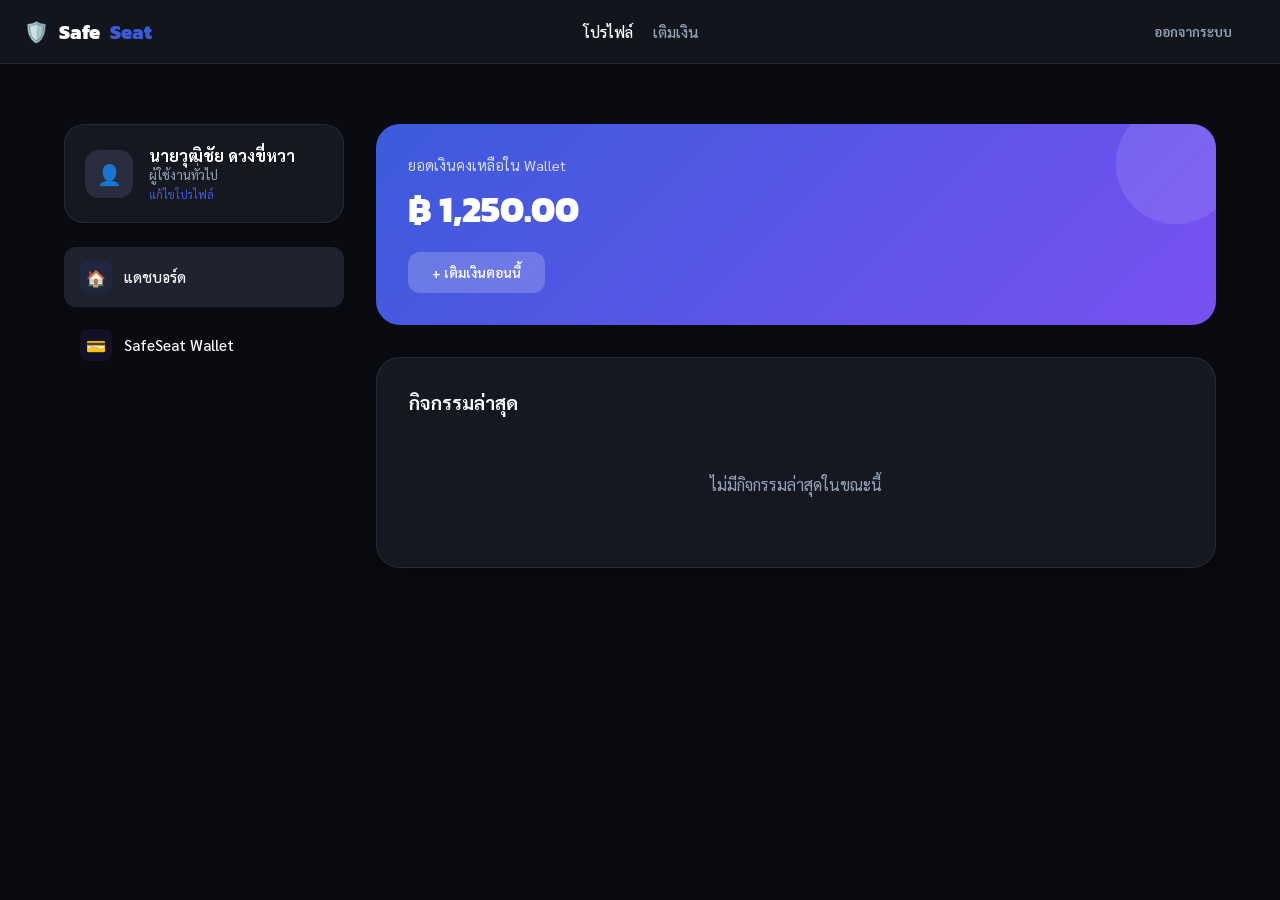
==== topup-page/profile.html @ 22a22560 "Initial commit: Workshop Agile" ====
<!DOCTYPE html>
<html lang="th">
<head>
    <meta charset="UTF-8">
    <meta name="viewport" content="width=device-width, initial-scale=1.0">
    <title>โปรไฟล์ - SafeSeat</title>
    <!-- Fonts -->
    <link rel="preconnect" href="https://fonts.googleapis.com">
    <link rel="preconnect" href="https://fonts.gstatic.com" crossorigin>
    <link href="https://fonts.googleapis.com/css2?family=Kanit:wght@300;400;500;600;700;800&family=Sarabun:wght@400;500;600&display=swap" rel="stylesheet">
    <!-- Styles -->
    <link rel="stylesheet" href="css/styles.css">
</head>
<body>
    <div class="toast-container" id="toastContainer"></div>

    <header class="topbar" id="mainTopbar">
        <div class="topbar-logo" onclick="window.location.href='profile.html'">
            <div class="logo-icon">🛡️</div> Safe<span>Seat</span>
        </div>
        <nav class="topbar-nav">
            <a id="nav-profile" href="profile.html" class="active">โปรไฟล์</a>
            <a id="nav-topup" href="topup.html">เติมเงิน</a>
        </nav>
        <div class="topbar-actions">
            <button class="btn btn-ghost btn-sm" onclick="logout()">ออกจากระบบ</button>
        </div>
    </header>

    <div id="screen-profile" class="screen fade-in" style="padding-top:100px; min-height: 100vh;">
      <div class="dash-layout">
        <div class="dash-sidebar">
          <div class="profile-mini">
            <div class="avatar-sm">👤</div>
            <div>
              <div class="profile-name">นายวุฒิชัย ดวงขี่หวา</div>
              <div class="profile-role">ผู้ใช้งานทั่วไป</div>
              <div style="font-size: 11px; color: var(--primary); cursor: pointer; margin-top: 4px;" onclick="window.location.href='edit-profile.html'">แก้ไขโปรไฟล์</div>
            </div>
          </div>
          
          <div class="menu-item active" style="background: var(--surface2);">
            <div class="menu-item-left">
              <div class="menu-item-icon" style="background: rgba(59, 91, 219, 0.1); color: var(--primary);">🏠</div>
              <div class="menu-item-title">แดชบอร์ด</div>
            </div>
          </div>
          
          <a href="topup.html" class="menu-item" style="text-decoration: none; color: inherit;">
            <div class="menu-item-left">
              <div class="menu-item-icon" style="background: rgba(121, 80, 242, 0.1); color: var(--accent);">💳</div>
              <div class="menu-item-title">SafeSeat Wallet</div>
            </div>
          </a>
        </div>
        
        <div class="dash-main">
          <div class="wallet-card">
            <div class="wallet-label">ยอดเงินคงเหลือใน Wallet</div>
            <div class="wallet-balance">฿ 1,250.00</div>
            <div style="margin-top: 16px;">
                <button class="btn btn-primary" onclick="window.location.href='topup.html'" style="background: rgba(255,255,255,0.2); backdrop-filter: blur(4px);">+ เติมเงินตอนนี้</button>
            </div>
          </div>
          
          <div class="card">
            <h3 style="margin-bottom: 20px;">กิจกรรมล่าสุด</h3>
            <div style="color: var(--text-secondary); text-align: center; padding: 40px;">
                ไม่มีกิจกรรมล่าสุดในขณะนี้
            </div>
          </div>
        </div>
      </div>
    </div>

    <script src="js/main.js"></script>
</body>
</html>
---- topup-page/css/styles.css ----
:root {
    /* SafeSeat Brand Colors */
    --primary: #3b5bdb;
    --primary-hover: #364fc7;
    --accent: #7950f2;
    --success: #099268;
    --error: #fa5252;
    --warning: #fab005;
    
    /* Surface Colors - Dark Theme */
    --bg-main: #0a0b10;
    --surface1: #161821;
    --surface2: #1f222f;
    --surface3: #2a2d3d;
    --input-bg: #13151c;
    --border: rgba(255, 255, 255, 0.08);
    
    /* Text Colors */
    --text-main: #f8fafc;
    --text-secondary: #94a3b8;
    --text-muted: #64748b;
}

* {
    margin: 0;
    padding: 0;
    box-sizing: border-box;
}

body {
    font-family: 'Sarabun', 'Kanit', sans-serif;
    background-color: var(--bg-main);
    color: var(--text-main);
    min-height: 100vh;
    overflow-x: hidden;
}

/* Animations */
.fade-in {
    animation: fadeIn 0.4s ease-out;
}

@keyframes fadeIn {
    from { opacity: 0; }
    to { opacity: 1; }
}

.slide-up {
    animation: slideUp 0.5s cubic-bezier(0.16, 1, 0.3, 1);
}

@keyframes slideUp {
    from { opacity: 0; transform: translateY(20px); }
    to { opacity: 1; transform: translateY(0); }
}

/* Layout Components */
.topbar {
    position: fixed;
    top: 0;
    left: 0;
    right: 0;
    height: 64px;
    background: rgba(22, 24, 33, 0.8);
    backdrop-filter: blur(12px);
    -webkit-backdrop-filter: blur(12px);
    border-bottom: 1px solid var(--border);
    display: flex;
    align-items: center;
    justify-content: space-between;
    padding: 0 24px;
    z-index: 1000;
}

.topbar-logo {
    display: flex;
    align-items: center;
    gap: 10px;
    font-size: 1.25rem;
    font-weight: 800;
    color: white;
    cursor: pointer;
    font-family: 'Kanit', sans-serif;
}

.topbar-logo span {
    color: var(--primary);
}

.topbar-nav {
    display: flex;
    gap: 20px;
}

.topbar-nav a {
    color: var(--text-secondary);
    text-decoration: none;
    font-size: 0.95rem;
    font-weight: 500;
    cursor: pointer;
    transition: color 0.2s;
}

.topbar-nav a:hover, .topbar-nav a.active {
    color: white;
}

/* Dashboard Layout */
.dash-layout {
    display: flex;
    max-width: 1200px;
    margin: 0 auto;
    padding: 24px;
    gap: 32px;
}

.dash-sidebar {
    width: 280px;
    flex-shrink: 0;
}

.dash-main {
    flex-grow: 1;
}

/* Profile Mini */
.profile-mini {
    background: var(--surface1);
    border-radius: 20px;
    padding: 20px;
    display: flex;
    align-items: center;
    gap: 16px;
    margin-bottom: 24px;
    border: 1px solid var(--border);
}

.avatar-sm {
    width: 48px;
    height: 48px;
    background: var(--surface3);
    border-radius: 14px;
    display: flex;
    align-items: center;
    justify-content: center;
    font-size: 1.25rem;
}

.profile-name {
    font-weight: 700;
    font-size: 1rem;
    color: white;
}

.profile-role {
    font-size: 0.8rem;
    color: var(--text-secondary);
}

/* Menu Items */
.menu-item {
    padding: 14px 16px;
    border-radius: 12px;
    display: flex;
    align-items: center;
    justify-content: space-between;
    cursor: pointer;
    transition: background 0.2s;
    margin-bottom: 8px;
}

.menu-item:hover {
    background: var(--surface2);
}

.menu-item-left {
    display: flex;
    align-items: center;
    gap: 12px;
}

.menu-item-icon {
    width: 32px;
    height: 32px;
    border-radius: 8px;
    display: flex;
    align-items: center;
    justify-content: center;
}

.menu-item-title {
    font-weight: 500;
    font-size: 0.95rem;
}

/* Cards */
.card {
    background: var(--surface1);
    border: 1px solid var(--border);
    border-radius: 24px;
    padding: 32px;
    margin-bottom: 24px;
    box-shadow: 0 10px 30px rgba(0, 0, 0, 0.2);
}

.wallet-card {
    background: linear-gradient(135deg, var(--primary), var(--accent));
    border-radius: 24px;
    padding: 32px;
    color: white;
    position: relative;
    overflow: hidden;
    margin-bottom: 32px;
}

.wallet-card::before {
    content: '';
    position: absolute;
    top: -20px;
    right: -20px;
    width: 120px;
    height: 120px;
    background: rgba(255, 255, 255, 0.1);
    border-radius: 50%;
}

.wallet-label {
    font-size: 0.9rem;
    opacity: 0.8;
    margin-bottom: 8px;
}

.wallet-balance {
    font-size: 2.25rem;
    font-weight: 800;
    font-family: 'Kanit', sans-serif;
}

/* Top-Up Components */
.section-heading {
    font-size: 1.5rem;
    font-weight: 700;
    margin-bottom: 8px;
}

.section-sub {
    color: var(--text-secondary);
    margin-bottom: 24px;
}

.topup-layout {
    display: grid;
    grid-template-columns: 1.5fr 1fr;
    gap: 32px;
}

.amount-grid {
    display: grid;
    grid-template-columns: repeat(3, 1fr);
    gap: 12px;
    margin-bottom: 24px;
}

.amount-btn {
    background: var(--surface2);
    border: 1px solid var(--border);
    border-radius: 12px;
    padding: 16px;
    text-align: center;
    font-weight: 600;
    cursor: pointer;
    transition: all 0.2s;
}

.amount-btn:hover {
    background: var(--surface3);
    border-color: var(--text-muted);
}

.amount-btn.selected {
    background: var(--primary);
    border-color: var(--primary);
    color: white;
}

.payment-option {
    background: var(--surface2);
    border: 1px solid var(--border);
    border-radius: 16px;
    padding: 16px;
    display: flex;
    align-items: center;
    justify-content: space-between;
    cursor: pointer;
    margin-bottom: 12px;
}

.payment-option.selected {
    border-color: var(--primary);
    background: rgba(59, 91, 219, 0.1);
}

.payment-logo {
    width: 44px;
    height: 44px;
    border-radius: 10px;
    display: flex;
    align-items: center;
    justify-content: center;
    font-weight: 700;
    color: white;
}

/* Buttons */
.btn {
    padding: 12px 24px;
    border-radius: 12px;
    font-weight: 600;
    cursor: pointer;
    border: none;
    transition: all 0.2s;
    font-family: inherit;
}

.btn-primary {
    background: var(--primary);
    color: white;
}

.btn-primary:hover {
    background: var(--primary-hover);
    transform: translateY(-2px);
}

.btn-accent {
    background: var(--accent);
    color: white;
}

.btn-full {
    width: 100%;
}

.btn-lg {
    padding: 16px;
    font-size: 1.1rem;
}

.btn-ghost {
    background: transparent;
    color: var(--text-secondary);
}

.btn-ghost:hover {
    color: white;
    background: rgba(255, 255, 255, 0.05);
}

/* Form Groups */
.form-group {
    margin-bottom: 20px;
}

.form-label {
    display: block;
    margin-bottom: 8px;
    font-size: 0.9rem;
    font-weight: 500;
    color: var(--text-secondary);
}

.form-input {
    width: 100%;
    background: var(--input-bg);
    border: 1px solid var(--border);
    border-radius: 12px;
    padding: 14px 16px;
    color: white;
    font-family: inherit;
    font-size: 1rem;
    outline: none;
    transition: all 0.2s;
}

.form-input:focus {
    border-color: var(--primary);
    box-shadow: 0 0 0 4px rgba(59, 91, 219, 0.2);
}

/* Login Hero */
.login-layout {
    display: flex;
    width: 100%;
    max-width: 1100px;
    min-height: 600px;
    background: var(--surface1);
    border-radius: 32px;
    overflow: hidden;
    margin: 40px;
    border: 1px solid var(--border);
}

.login-hero {
    flex: 1.2;
    background: linear-gradient(rgb(59, 91, 219, 0.9), rgba(121, 80, 242, 0.9)), url('https://images.unsplash.com/photo-1449965408869-eaa3f722e40d?q=80&w=1000') center/cover;
    padding: 60px;
    display: flex;
    flex-direction: column;
    justify-content: center;
}

.login-hero-title {
    font-size: 3rem;
    font-weight: 800;
    color: white;
    font-family: 'Kanit' sans-serif;
    line-height: 1.1;
    margin-bottom: 24px;
}

.login-hero-title span {
    color: #ffd43b;
}

.login-hero-sub {
    font-size: 1.1rem;
    opacity: 0.9;
    line-height: 1.6;
    max-width: 440px;
    margin-bottom: 40px;
}

.login-card-wrap {
    flex: 1;
    padding: 60px;
    display: flex;
    flex-direction: column;
    justify-content: center;
}

.login-logo-wrap {
    display: flex;
    align-items: center;
    gap: 12px;
    margin-bottom: 48px;
}

.login-logo-icon {
    font-size: 2rem;
}

.login-app-name {
    font-weight: 800;
    font-size: 1.5rem;
    letter-spacing: 2px;
}

/* Toasts */
.toast-container {
    position: fixed;
    top: 24px;
    right: 24px;
    z-index: 2000;
}

/* Registration Steps */
.steps-row {
    display: flex;
    align-items: center;
    justify-content: center;
    gap: 12px;
    margin: 32px 0 40px;
}

.step-item {
    display: flex;
    flex-direction: column;
    align-items: center;
    gap: 8px;
}

.step-dot {
    width: 32px;
    height: 32px;
    border-radius: 50%;
    background: var(--surface3);
    color: var(--text-secondary);
    display: flex;
    align-items: center;
    justify-content: center;
    font-weight: 700;
    font-size: 0.85rem;
    border: 2px solid transparent;
}

.step-dot.active {
    background: var(--primary);
    color: white;
    box-shadow: 0 0 15px rgba(59, 91, 219, 0.4);
}

.step-dot.pending {
    border-color: var(--border);
}

.step-label {
    font-size: 0.75rem;
    font-weight: 600;
    color: var(--text-muted);
}

.step-label.active {
    color: var(--primary);
}

.step-line {
    width: 60px;
    height: 2px;
    background: var(--border);
    margin-bottom: 24px;
}

/* Back Button */
.back-btn {
    background: transparent;
    border: none;
    color: var(--text-secondary);
    font-size: 0.9rem;
    font-weight: 600;
    cursor: pointer;
    display: flex;
    align-items: center;
    gap: 8px;
    padding: 8px 0;
    transition: color 0.2s;
    margin-bottom: 24px;
}

.back-btn:hover {
    color: white;
}

/* Required Indicator */
.req {
    color: var(--error);
    margin-left: 4px;
}

/* Login Features */
.login-feature-list {
    display: flex;
    flex-direction: column;
    gap: 16px;
    margin-top: 24px;
}

.login-feature {
    display: flex;
    align-items: center;
    gap: 12px;
    font-size: 0.95rem;
    color: white;
}

.login-feature-icon {
    width: 24px;
    height: 24px;
    background: rgba(255, 255, 255, 0.1);
    border-radius: 6px;
    display: flex;
    align-items: center;
    justify-content: center;
    font-size: 0.85rem;
}

@media (max-width: 992px) {
    .login-layout {
        flex-direction: column;
        margin: 20px;
    }
    .login-hero {
        padding: 40px;
    }
    .topup-layout {
        grid-template-columns: 1fr;
    }
    .dash-layout {
        flex-direction: column;
    }
}
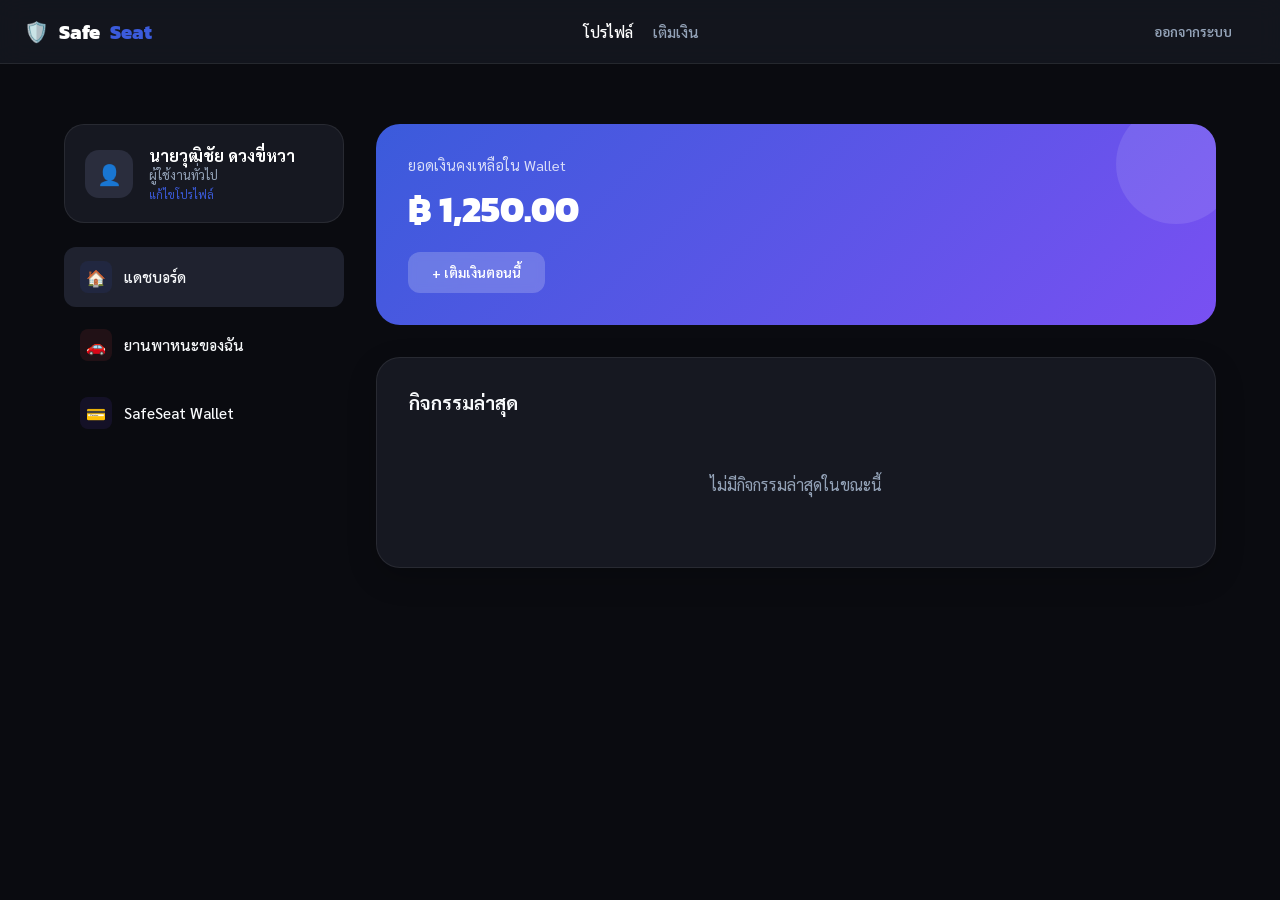
==== commit 08286554: "Implement Add New Car and Update Top-up UI" ====
--- a/topup-page/profile.html
+++ b/topup-page/profile.html
@@ -45,6 +45,13 @@
               <div class="menu-item-title">แดชบอร์ด</div>
             </div>
           </div>
+
+          <div class="menu-item" onclick="window.location.href='Add_new_car.html'" style="cursor: pointer;">
+            <div class="menu-item-left">
+              <div class="menu-item-icon" style="background: rgba(250, 82, 82, 0.1); color: var(--error);">🚗</div>
+              <div class="menu-item-title">ยานพาหนะของฉัน</div>
+            </div>
+          </div>
           
           <a href="topup.html" class="menu-item" style="text-decoration: none; color: inherit;">
             <div class="menu-item-left">
--- a/topup-page/css/styles.css
+++ b/topup-page/css/styles.css
@@ -573,6 +573,114 @@
     font-size: 0.85rem;
 }
 
+/* Form Section */
+.form-section {
+    margin-bottom: 32px;
+}
+
+.form-section-header {
+    display: flex;
+    align-items: center;
+    gap: 12px;
+    margin-bottom: 16px;
+    font-size: 0.95rem;
+    font-weight: 700;
+}
+
+.form-section-icon {
+    font-size: 1.1rem;
+}
+
+.input-grid {
+    display: grid;
+    grid-template-columns: 1fr 1fr;
+    gap: 20px;
+    margin-bottom: 20px;
+}
+
+/* Header Box */
+.header-box {
+    background: rgba(59, 91, 219, 0.05);
+    border: 1px solid var(--border);
+    border-radius: 20px;
+    padding: 24px;
+    display: flex;
+    align-items: center;
+    gap: 20px;
+    margin-bottom: 32px;
+}
+
+.header-box-icon {
+    width: 56px;
+    height: 56px;
+    background: var(--surface2);
+    border-radius: 14px;
+    display: flex;
+    align-items: center;
+    justify-content: center;
+    font-size: 1.75rem;
+    box-shadow: 0 4px 12px rgba(0, 0, 0, 0.1);
+}
+
+.header-box-title {
+    font-size: 1.25rem;
+    font-weight: 700;
+    margin-bottom: 4px;
+    color: white;
+}
+
+.header-box-sub {
+    font-size: 0.85rem;
+    color: var(--text-secondary);
+    line-height: 1.4;
+}
+
+/* Gear Specification */
+.gear-grid {
+    display: grid;
+    grid-template-columns: repeat(3, 1fr);
+    gap: 12px;
+}
+
+.gear-btn {
+    background: var(--surface2);
+    border: 1px solid var(--border);
+    border-radius: 12px;
+    padding: 16px;
+    display: flex;
+    flex-direction: column;
+    align-items: center;
+    gap: 8px;
+    cursor: pointer;
+    transition: all 0.2s ease;
+}
+
+.gear-btn:hover {
+    background: var(--surface3);
+    border-color: var(--text-muted);
+}
+
+.gear-btn.active {
+    background: rgba(250, 176, 5, 0.05);
+    border: 2px solid var(--warning);
+}
+
+.gear-btn-icon {
+    font-size: 1.25rem;
+}
+
+.gear-btn-label {
+    font-size: 0.8rem;
+    font-weight: 600;
+    font-style: italic;
+    color: var(--text-secondary);
+}
+
+.gear-btn.active .gear-btn-label {
+    color: var(--text-main);
+}
+
+/* Registration Steps (from previous) */
 @media (max-width: 992px) {
     .login-layout {
         flex-direction: column;
@@ -587,4 +695,10 @@
     .dash-layout {
         flex-direction: column;
     }
+    .input-grid {
+        grid-template-columns: 1fr;
+    }
+    .gear-grid {
+        grid-template-columns: 1fr;
+    }
 }
